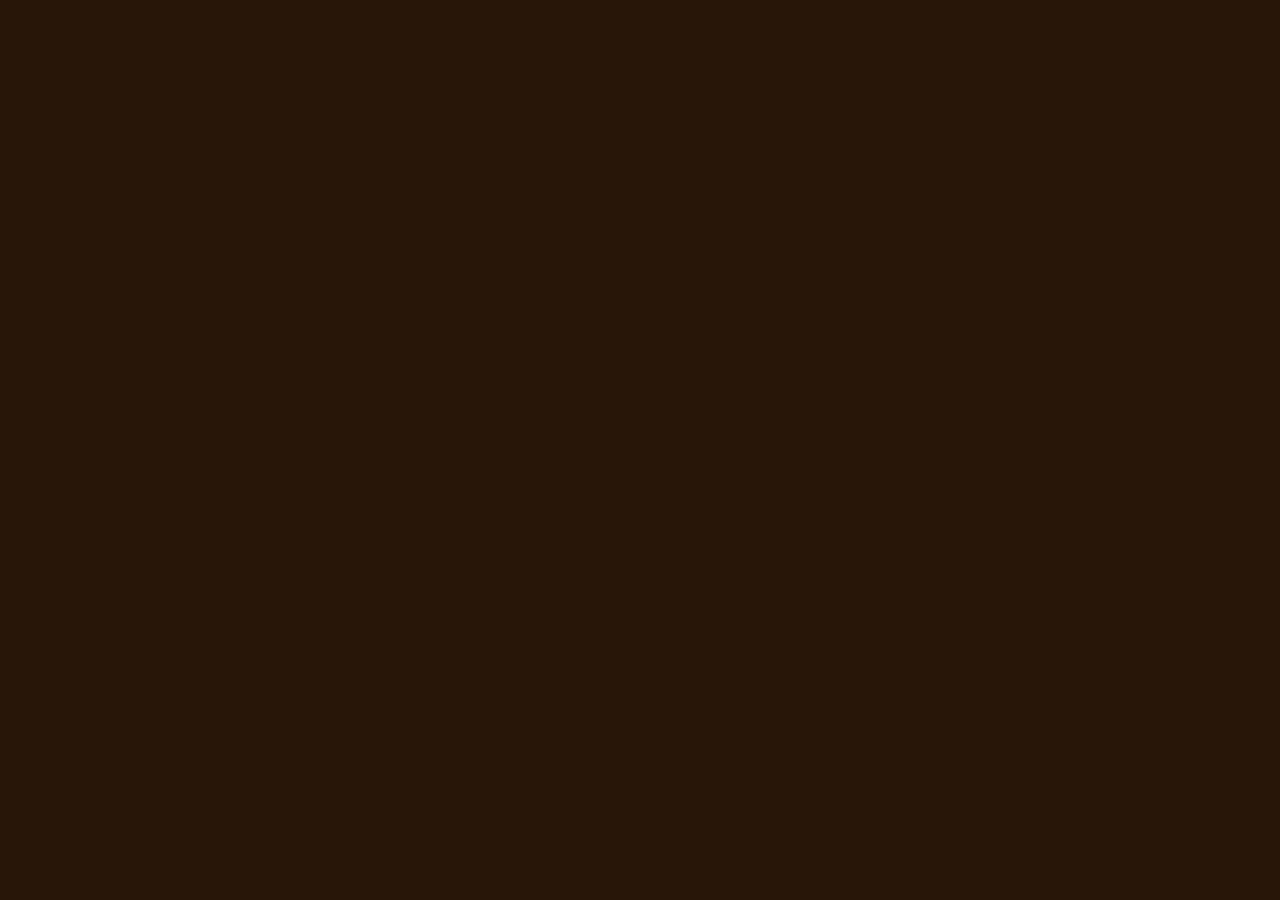
==== heirlooms/heirloom.html @ e891fffc "added "date" div" ====
<!DOCTYPE html>
<html lang="en">
<head>
    <meta charset="UTF-8">
    <meta name="viewport" content="width=device-width, initial-scale=1.0">
    <title>Heirlooms</title>

    <link rel="stylesheet" href="heirloom.css">

    <link rel="preconnect" href="https://fonts.googleapis.com">
    <link rel="preconnect" href="https://fonts.gstatic.com" crossorigin>
    <link href="https://fonts.googleapis.com/css2?family=Edu+QLD+Hand:wght@400..700&family=Rye&family=Sancreek&family=Special+Elite&display=swap" rel="stylesheet">
</head>
<body>
    

    

</body>
</html>
---- heirlooms/heirloom.css ----
* {
    padding: 0;
    margin: 0;
    box-sizing: border-box;
}

body {
    background-color: #251607;
    color: #ffd8af;

    height: 100vh;
}
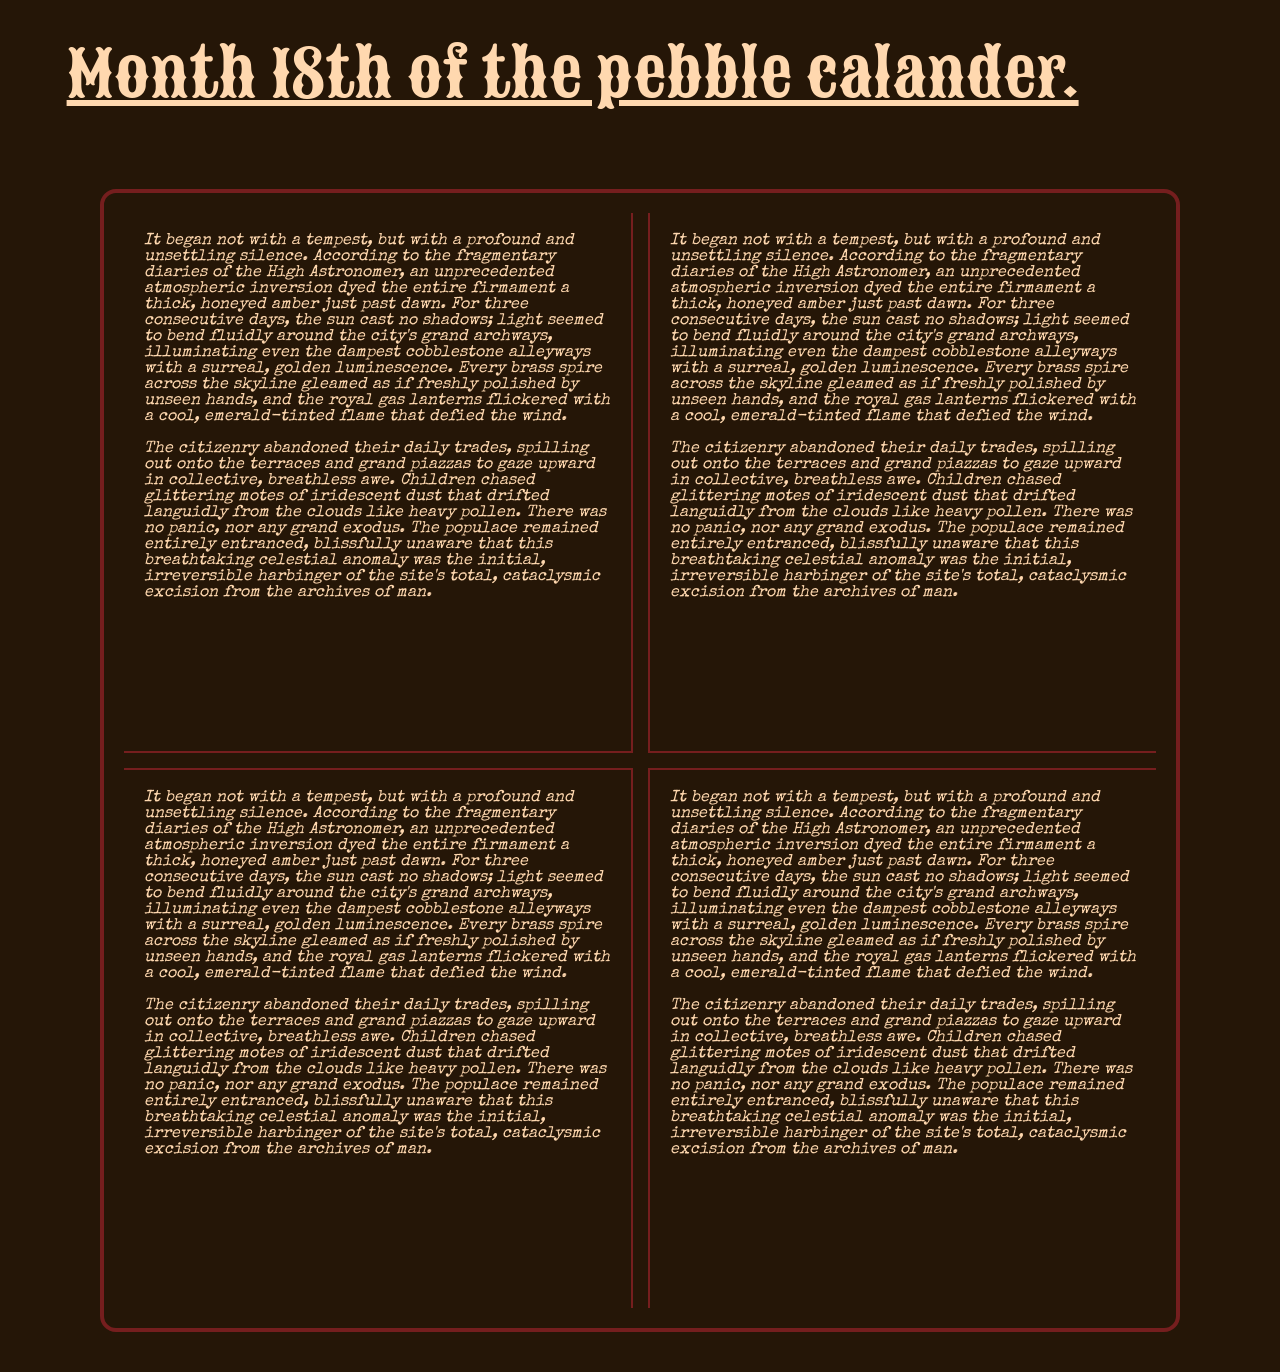
==== commit 88d01e8b: "memories page almost done, started heirlooms page" ====
--- a/heirlooms/heirloom.html
+++ b/heirlooms/heirloom.html
@@ -14,7 +14,52 @@
 <body>
     
 
-    
+    <div class="heirloom-line-div">
+        <h1 class="THELINE">
+            Month 18th of the pebble calander.
+        </h1>
+    </div>
+
+    <div class="journal-book">
+        <div class="journal">
+
+
+            <div class="blocks" id="one">
+                <p class="texts">
+                    It began not with a tempest, but with a profound and unsettling silence. According to the fragmentary diaries of the High Astronomer, an unprecedented atmospheric inversion dyed the entire firmament a thick, honeyed amber just past dawn. For three consecutive days, the sun cast no shadows; light seemed to bend fluidly around the city's grand archways, illuminating even the dampest cobblestone alleyways with a surreal, golden luminescence. Every brass spire across the skyline gleamed as if freshly polished by unseen hands, and the royal gas lanterns flickered with a cool, emerald-tinted flame that defied the wind. <br>
+                    <br>
+                    The citizenry abandoned their daily trades, spilling out onto the terraces and grand piazzas to gaze upward in collective, breathless awe. Children chased glittering motes of iridescent dust that drifted languidly from the clouds like heavy pollen. There was no panic, nor any grand exodus. The populace remained entirely entranced, blissfully unaware that this breathtaking celestial anomaly was the initial, irreversible harbinger of the site's total, cataclysmic excision from the archives of man.
+                </p>
+            </div>
+
+            <div class="blocks" id="two">
+                <p class="texts">
+                    It began not with a tempest, but with a profound and unsettling silence. According to the fragmentary diaries of the High Astronomer, an unprecedented atmospheric inversion dyed the entire firmament a thick, honeyed amber just past dawn. For three consecutive days, the sun cast no shadows; light seemed to bend fluidly around the city's grand archways, illuminating even the dampest cobblestone alleyways with a surreal, golden luminescence. Every brass spire across the skyline gleamed as if freshly polished by unseen hands, and the royal gas lanterns flickered with a cool, emerald-tinted flame that defied the wind. <br>
+                    <br>
+                    The citizenry abandoned their daily trades, spilling out onto the terraces and grand piazzas to gaze upward in collective, breathless awe. Children chased glittering motes of iridescent dust that drifted languidly from the clouds like heavy pollen. There was no panic, nor any grand exodus. The populace remained entirely entranced, blissfully unaware that this breathtaking celestial anomaly was the initial, irreversible harbinger of the site's total, cataclysmic excision from the archives of man.
+                </p>
+            </div>
+
+            <div class="blocks" id="three">
+                <p class="texts">
+                    It began not with a tempest, but with a profound and unsettling silence. According to the fragmentary diaries of the High Astronomer, an unprecedented atmospheric inversion dyed the entire firmament a thick, honeyed amber just past dawn. For three consecutive days, the sun cast no shadows; light seemed to bend fluidly around the city's grand archways, illuminating even the dampest cobblestone alleyways with a surreal, golden luminescence. Every brass spire across the skyline gleamed as if freshly polished by unseen hands, and the royal gas lanterns flickered with a cool, emerald-tinted flame that defied the wind. <br>
+                    <br>
+                    The citizenry abandoned their daily trades, spilling out onto the terraces and grand piazzas to gaze upward in collective, breathless awe. Children chased glittering motes of iridescent dust that drifted languidly from the clouds like heavy pollen. There was no panic, nor any grand exodus. The populace remained entirely entranced, blissfully unaware that this breathtaking celestial anomaly was the initial, irreversible harbinger of the site's total, cataclysmic excision from the archives of man.
+                </p>
+            </div>
+
+            <div class="blocks" id="four">
+                <p class="texts">
+                    It began not with a tempest, but with a profound and unsettling silence. According to the fragmentary diaries of the High Astronomer, an unprecedented atmospheric inversion dyed the entire firmament a thick, honeyed amber just past dawn. For three consecutive days, the sun cast no shadows; light seemed to bend fluidly around the city's grand archways, illuminating even the dampest cobblestone alleyways with a surreal, golden luminescence. Every brass spire across the skyline gleamed as if freshly polished by unseen hands, and the royal gas lanterns flickered with a cool, emerald-tinted flame that defied the wind. <br>
+                    <br>
+                    The citizenry abandoned their daily trades, spilling out onto the terraces and grand piazzas to gaze upward in collective, breathless awe. Children chased glittering motes of iridescent dust that drifted languidly from the clouds like heavy pollen. There was no panic, nor any grand exodus. The populace remained entirely entranced, blissfully unaware that this breathtaking celestial anomaly was the initial, irreversible harbinger of the site's total, cataclysmic excision from the archives of man.
+                </p>
+            </div>
+
+        </div>
+    </div>
+
+
 
 </body>
 </html>
--- a/heirlooms/heirloom.css
+++ b/heirlooms/heirloom.css
@@ -7,6 +7,75 @@
 body {
     background-color: #251607;
     color: #ffd8af;
+}
 
-    height: 100vh;
+.heirloom-line-div {
+    width: 100%;
+    height: auto;
+    padding: 30px;
+}
+
+.THELINE {
+    font-size: 4rem;
+    font-family: "Sancreek", serif;
+    font-weight: 200;
+    font-style: normal;
+    text-decoration: underline;
+    margin-left: 3%;
+}
+
+.journal-book {
+   width: 100%;
+
+   display: flex;
+   align-items: center;
+   justify-content: center;
+
+   padding: 40px;
+}
+
+.journal {
+
+    width: 90%;
+    height: auto;
+    padding: 20px;
+
+    border: 4px solid rgb(117, 30, 30);
+    border-radius: 1rem;
+
+    display: grid;
+    grid-template-columns: repeat(2, 1fr);
+    gap: 15px;
+}
+
+.blocks {
+    height: 60vh;
+}
+
+.texts {
+    font-family: "Special Elite", system-ui;
+    font-weight: 400;
+    font-style: italic;
+
+    padding: 20px;
+}
+
+#one {
+    border-right: 2px solid rgb(117, 30, 30);
+    border-bottom: 2px solid rgb(117, 30, 30);
+}
+
+#two {
+    border-left: 2px solid rgb(117, 30, 30);
+    border-bottom: 2px solid rgb(117, 30, 30);
+}
+
+#three {
+    border-right: 2px solid rgb(117, 30, 30);
+    border-top: 2px solid rgb(117, 30, 30);
+}
+
+#four {
+    border-left: 2px solid rgb(117, 30, 30);
+    border-top: 2px solid rgb(117, 30, 30);
 }
